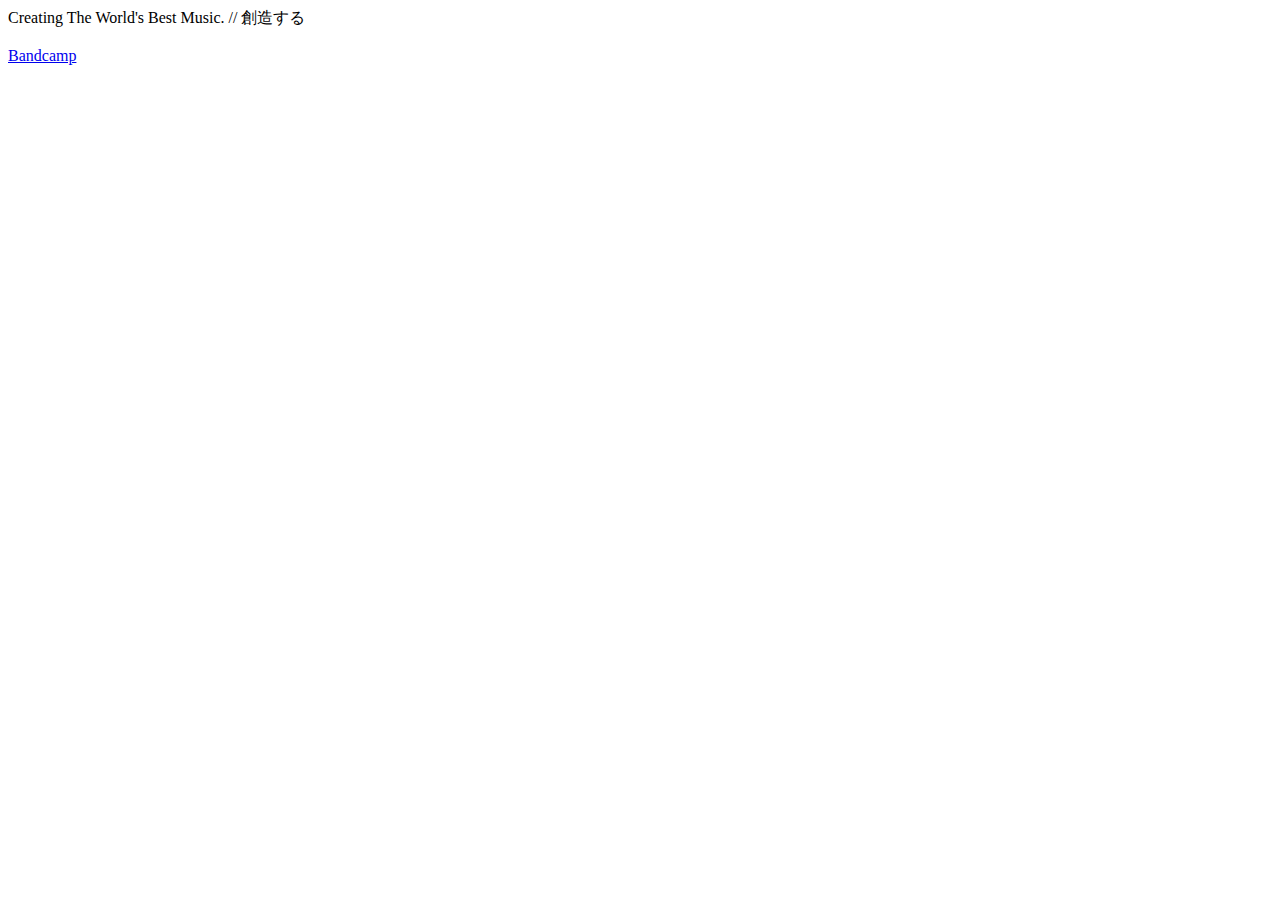
==== index.html @ a67e8596 "Initial commit" ====
<!DOCTYPE html>
<html>
<head>
    </style>
<title> FC</title>
  Creating The World's Best Music. // 創造する

<br> <br> <a href="https://flash-conduct.bandcamp.com/" target="_blank">Bandcamp</a> 

</body>
</html>
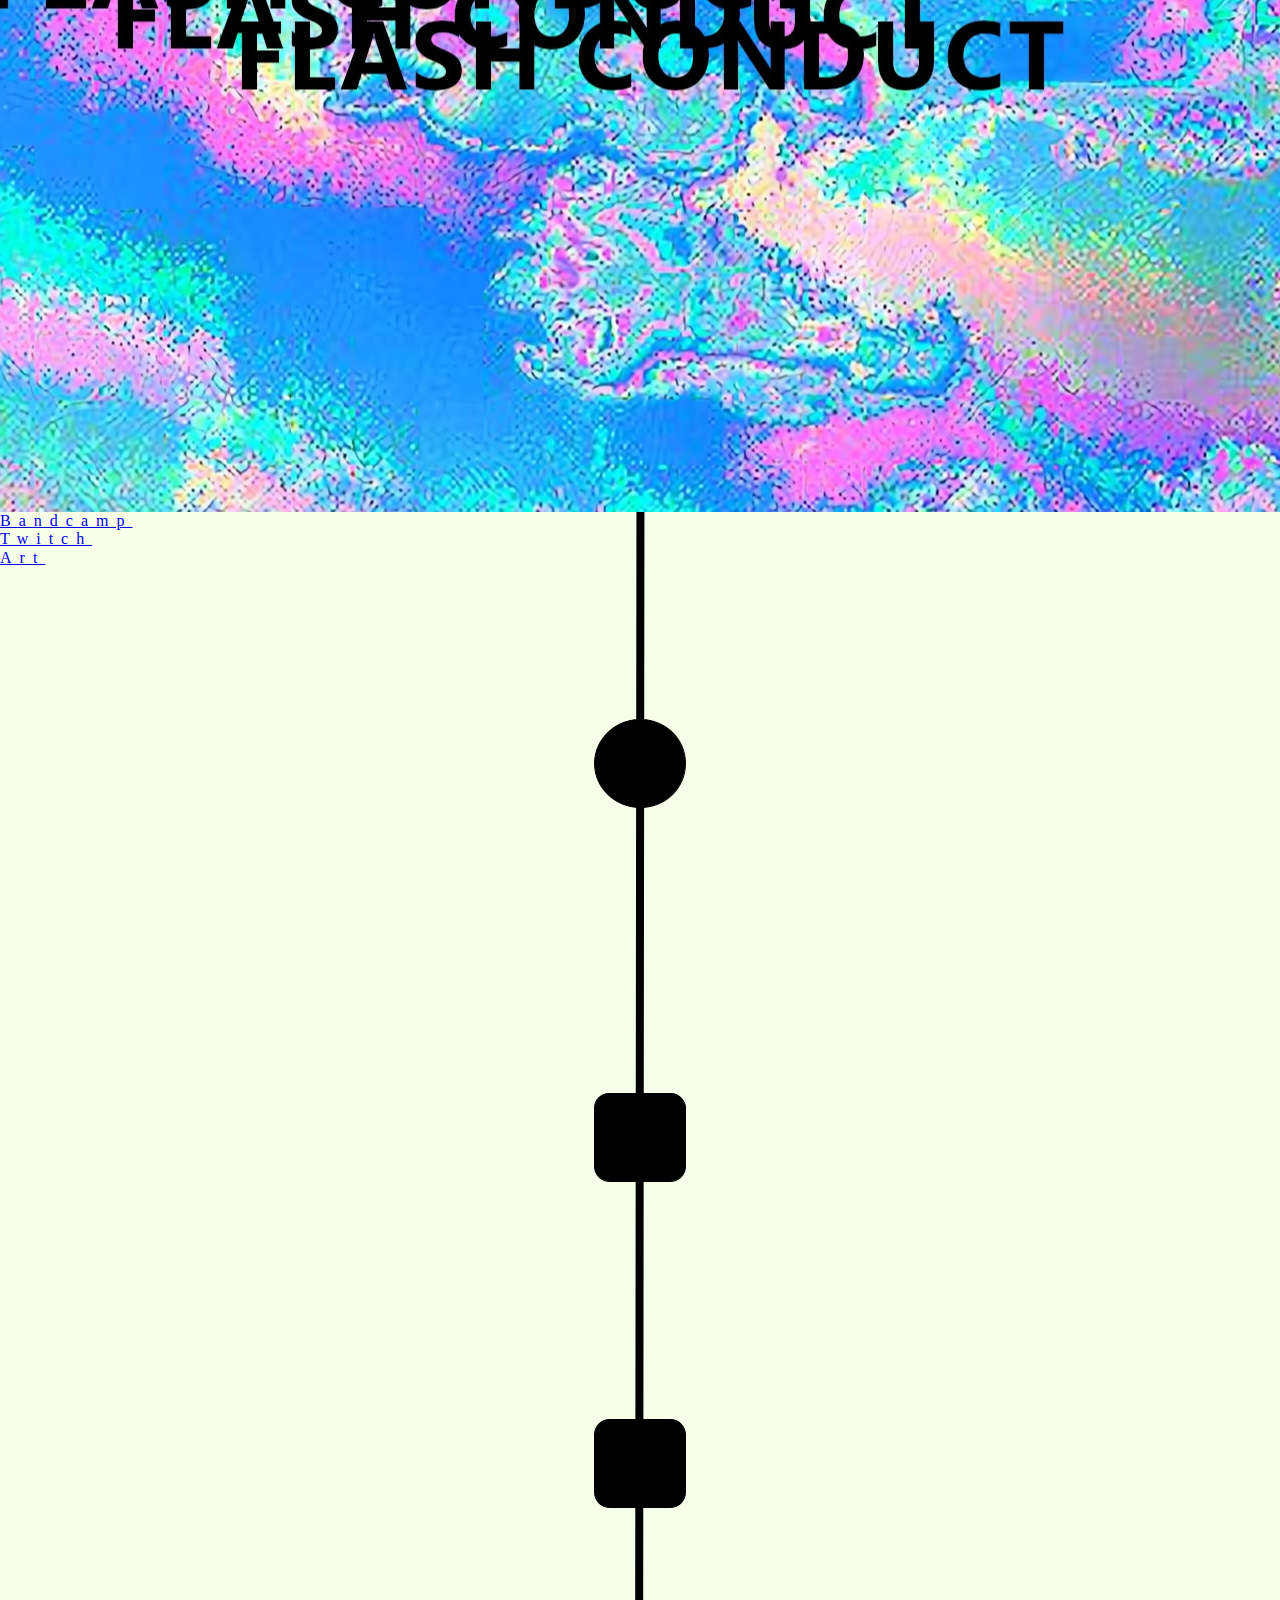
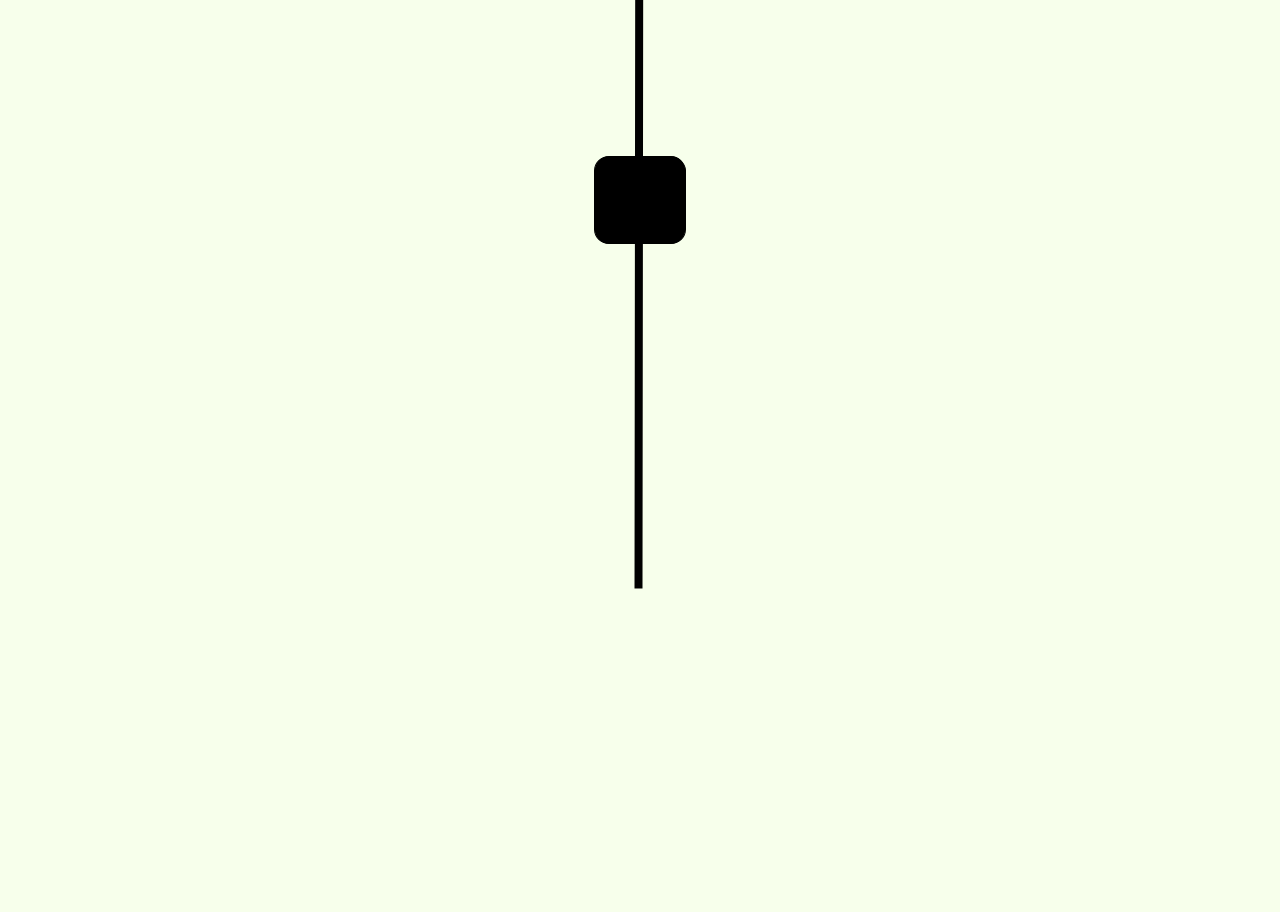
==== commit 94017bd7: "Basic layout done" ====
--- a/index.html
+++ b/index.html
@@ -1,11 +1,23 @@
-<!DOCTYPE html>
-<html>
-<head>
-    </style>
-<title> FC</title>
-  Creating The World's Best Music. // 創造する
-
-<br> <br> <a href="https://flash-conduct.bandcamp.com/" target="_blank">Bandcamp</a> 
-
-</body>
+<!DOCTYPE html>
+<html lang="en-US">
+    <head>
+        <title>FLASH CONDUCT</title>
+        <meta charset="UTF-8">
+        <meta name="keywords" content="band, music, Flash Conduct, FC, Xerbie, Xerbear">
+        <meta name="description" content="Website for the musician Flash Conduct.">
+        <meta name="author" content="Vixie">
+        <meta name="viewport" content="width=device-width, initial-scale=1.0">
+        <link rel="stylesheet" href="lib/normalize.css">
+        <link rel="stylesheet" href="lib/source-code-pro/source-code-pro.css">
+        <link rel="stylesheet" href="index.css"
+    </head>
+
+    <body>
+        <header></header>
+        <main>
+            <a href="https://flash-conduct.bandcamp.com/"><div class="button-right">Bandcamp</div></a>
+            <a href="https://www.twitch.tv/iamxerbear_"><div class="button-left">Twitch</div></a>
+            <a href="art.html"><div class="button-right">Art</div></a>
+        </main>
+    </body>
 </html>--- a/index.css
+++ b/index.css
@@ -0,0 +1,19 @@
+body {
+    color: black;
+    font-family: Source Code Pro;
+    letter-spacing: 8px;
+    display: block;
+    box-sizing: border-box;
+}
+header {
+    background-image: url('/assets/header.jpg');
+    padding: 20%;
+    background-repeat: no-repeat;
+    background-position: center;
+}
+main {
+    height: 2000px;
+    background-color: #F7FFEB;
+    background-image: url('/assets/main.png');
+    background-position: center;
+}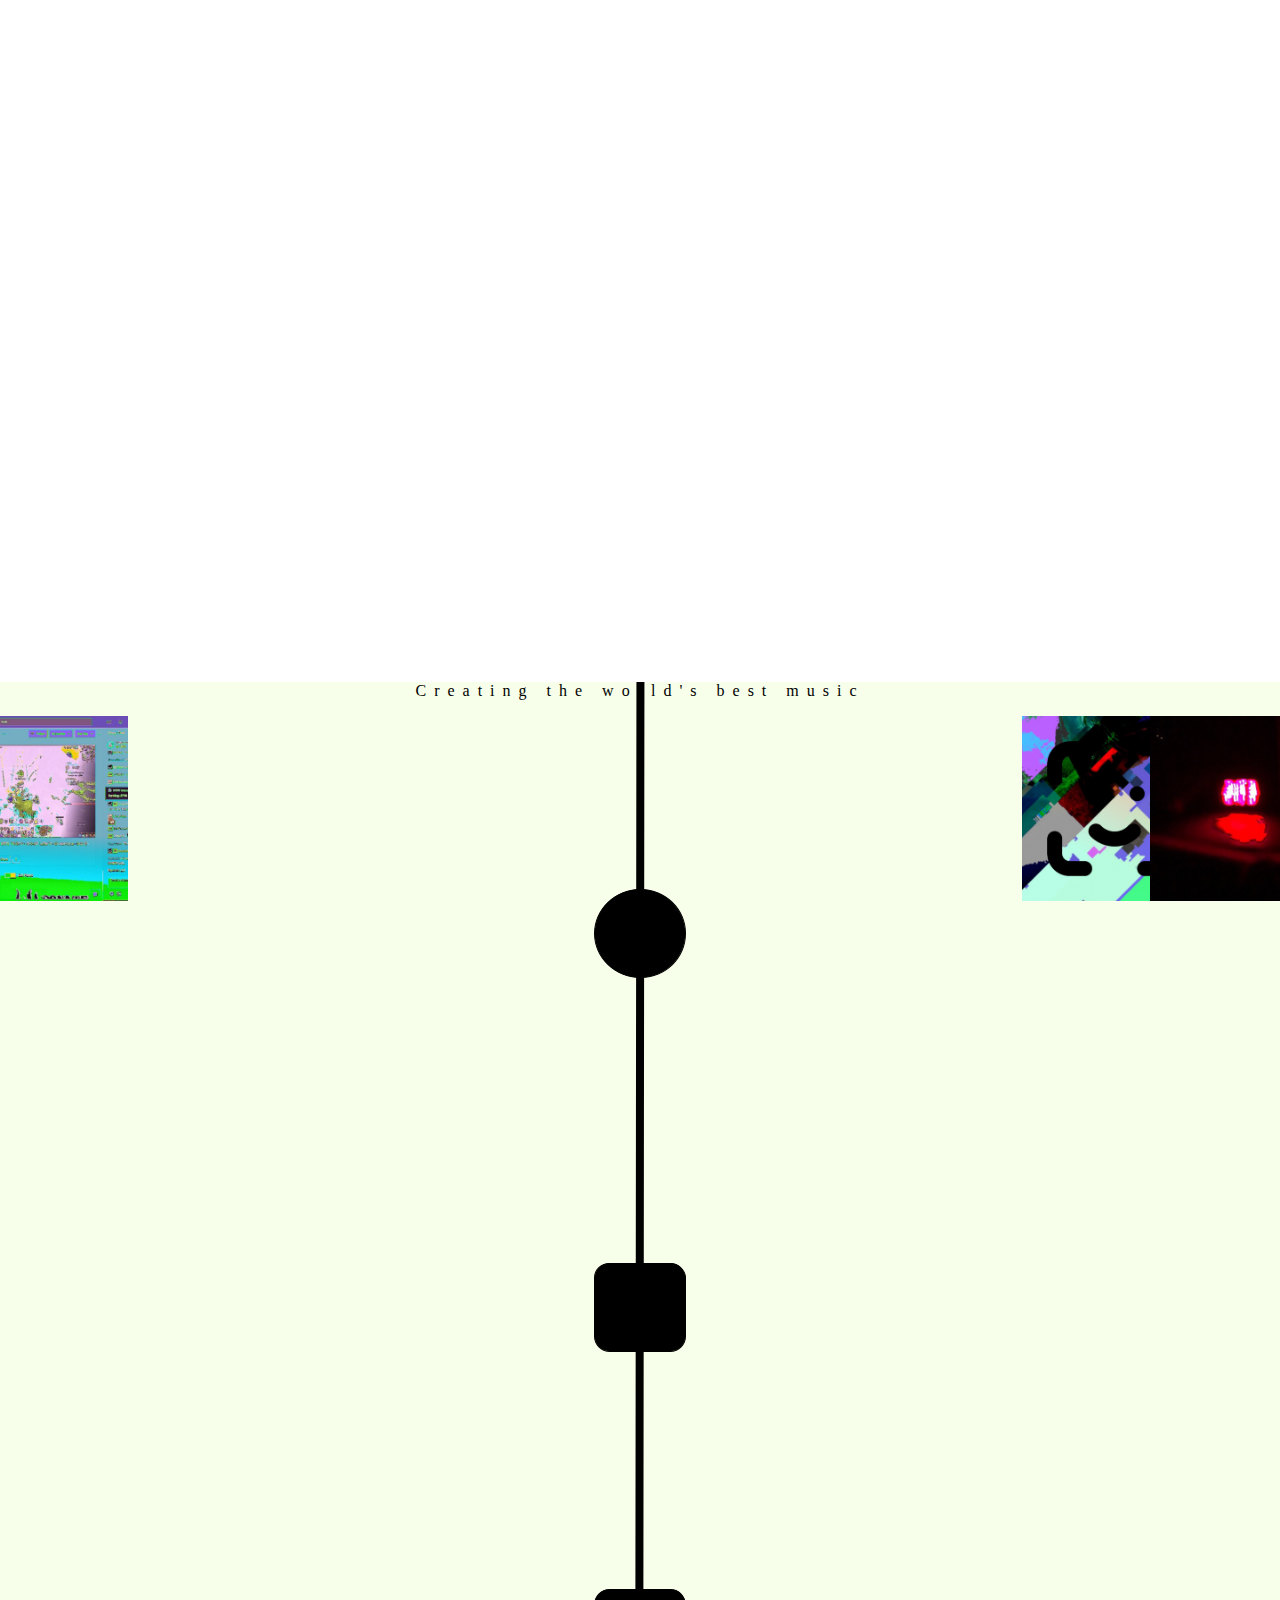
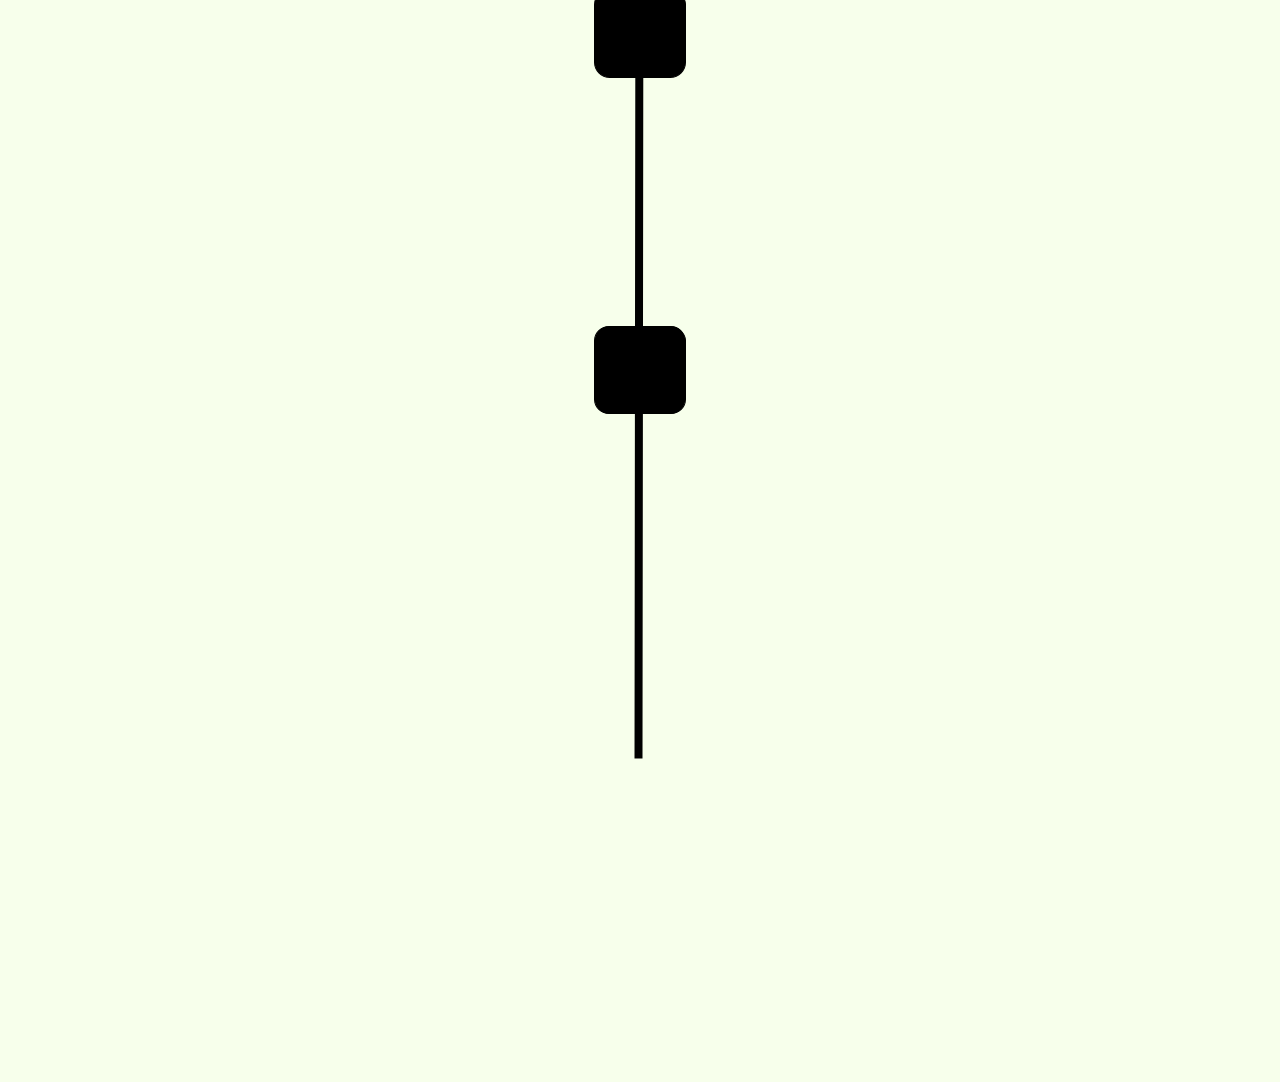
==== commit 3b0c4877: "Selling my soul to gab" ====
--- a/index.html
+++ b/index.html
@@ -15,9 +15,10 @@
     <body>
         <header></header>
         <main>
-            <a href="https://flash-conduct.bandcamp.com/"><div class="button-right">Bandcamp</div></a>
-            <a href="https://www.twitch.tv/iamxerbear_"><div class="button-left">Twitch</div></a>
-            <a href="art.html"><div class="button-right">Art</div></a>
+            <p id="moosic">Creating the world's best music</p>
+            <a href="https://flash-conduct.bandcamp.com/"><div id="button-bandcamp" class="button"><span>bandcamp</span></div></a>
+            <a href="https://www.twitch.tv/iamxerbear_"><div id="button-twitch" class="button"><span>Twitch</span></div></a>
+            <a href="art.html"><div id="button-art" class="button"><span>Art</span>></div></a>
         </main>
     </body>
 </html>--- a/index.css
+++ b/index.css
@@ -1,19 +1,64 @@
+/* Layout stuff */
 body {
     color: black;
     font-family: Source Code Pro;
     letter-spacing: 8px;
     display: block;
     box-sizing: border-box;
+    text-align: center;
 }
 header {
-    background-image: url('/assets/header.jpg');
-    padding: 20%;
+    background-image: url('/assets/header.png');
+    padding: 26%;
     background-repeat: no-repeat;
     background-position: center;
+    background-attachment: fixed;
 }
 main {
     height: 2000px;
     background-color: #F7FFEB;
     background-image: url('/assets/main.png');
     background-position: center;
+}
+/* Button stuff */
+.button {
+    margin: 0 auto;
+    background-size: cover;
+    background-color: black;
+    line-height: 1155%;
+    min-width: 10%;
+    transition: all 0.25s linear;
+    text-decoration: none;
+    color: transparent;
+    border-color: black;
+    position: relative;
+}
+span {
+    display: inline-block;
+    vertical-align: middle;
+    line-height: normal;
+}
+#button-bandcamp {
+    float: right;
+    background-image: url('/assets/bandcamp.png');
+}
+#button-twitch {
+    float: left;
+    background-image: url('/assets/twitch.png');
+}
+#button-art {
+    float: right;
+    background-image: url('/assets/art.png')
+}
+.button:hover {
+    color: rgb(255, 255, 255);
+}
+.button::before:hover {    
+    content: "";
+    position: absolute;
+    top: 0px;
+    right: 0px;
+    bottom: 0px;
+    left: 0px;
+    opacity: 0.75;
 }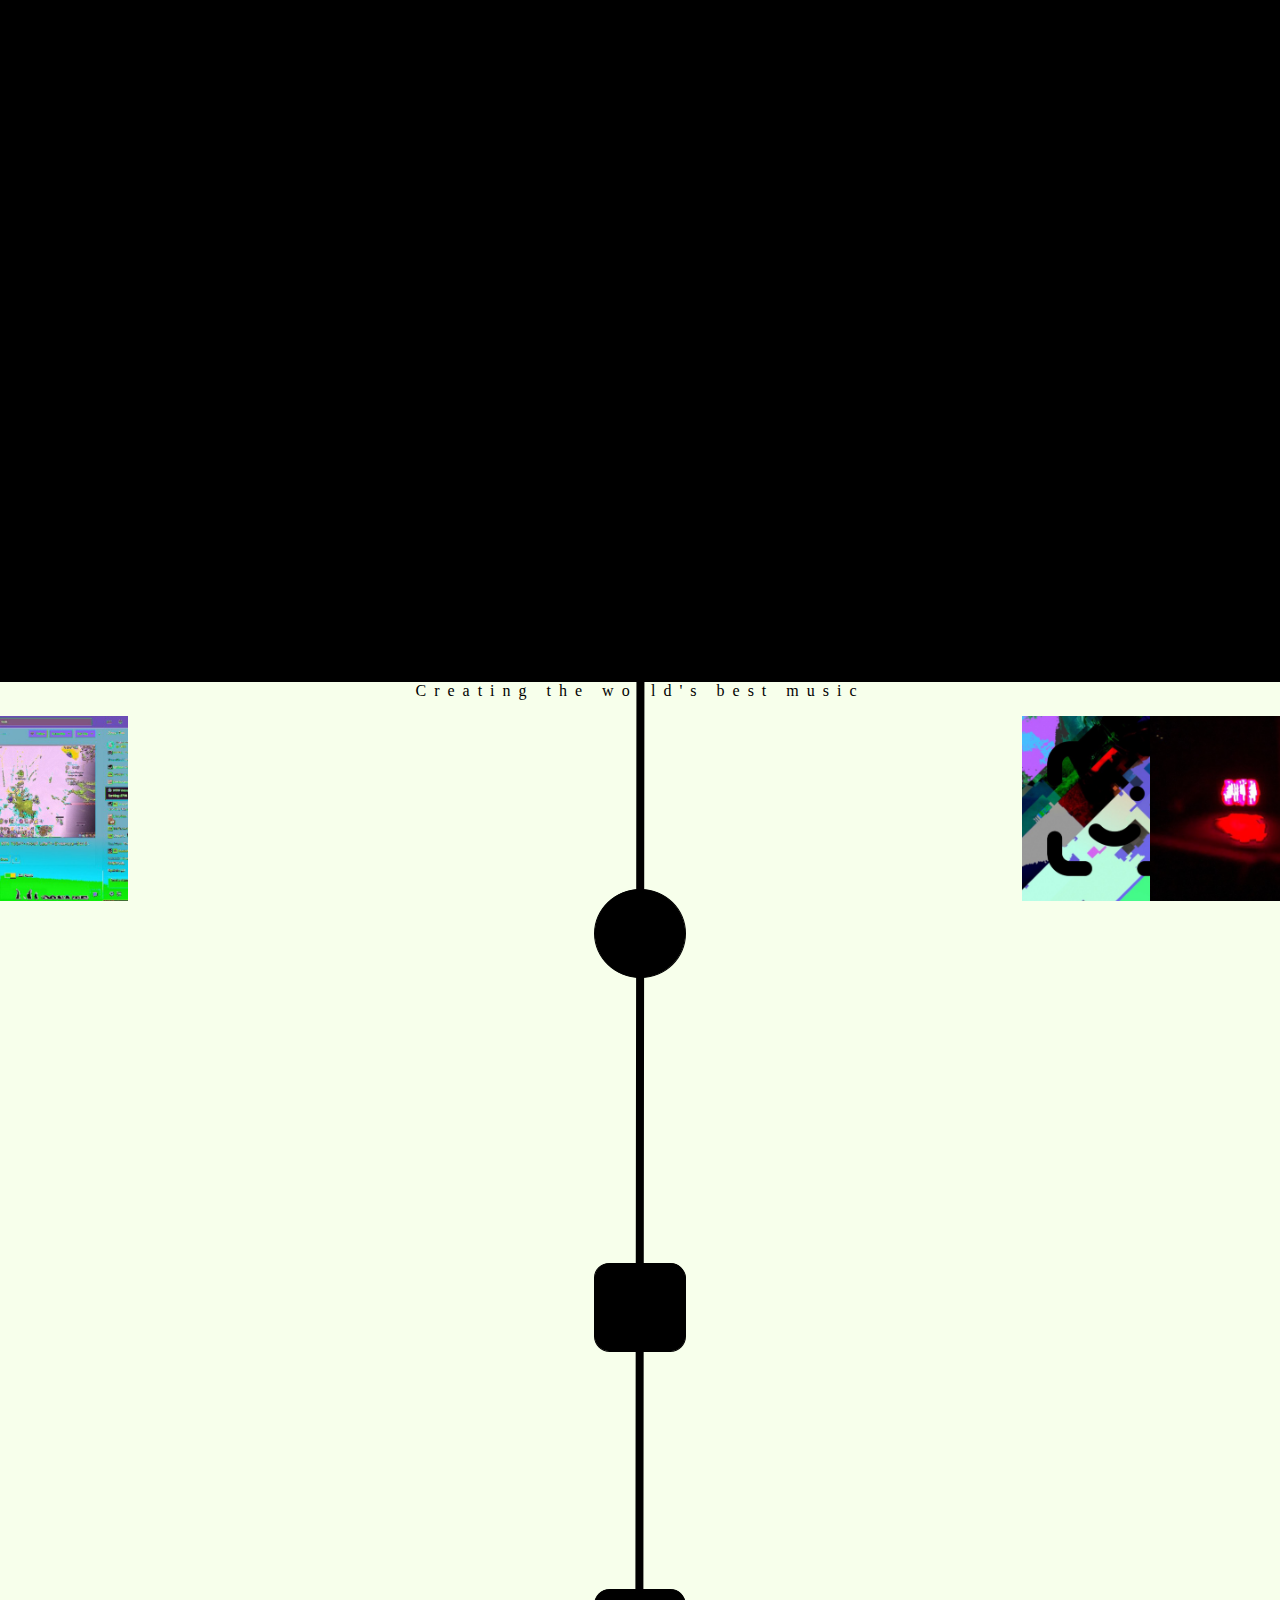
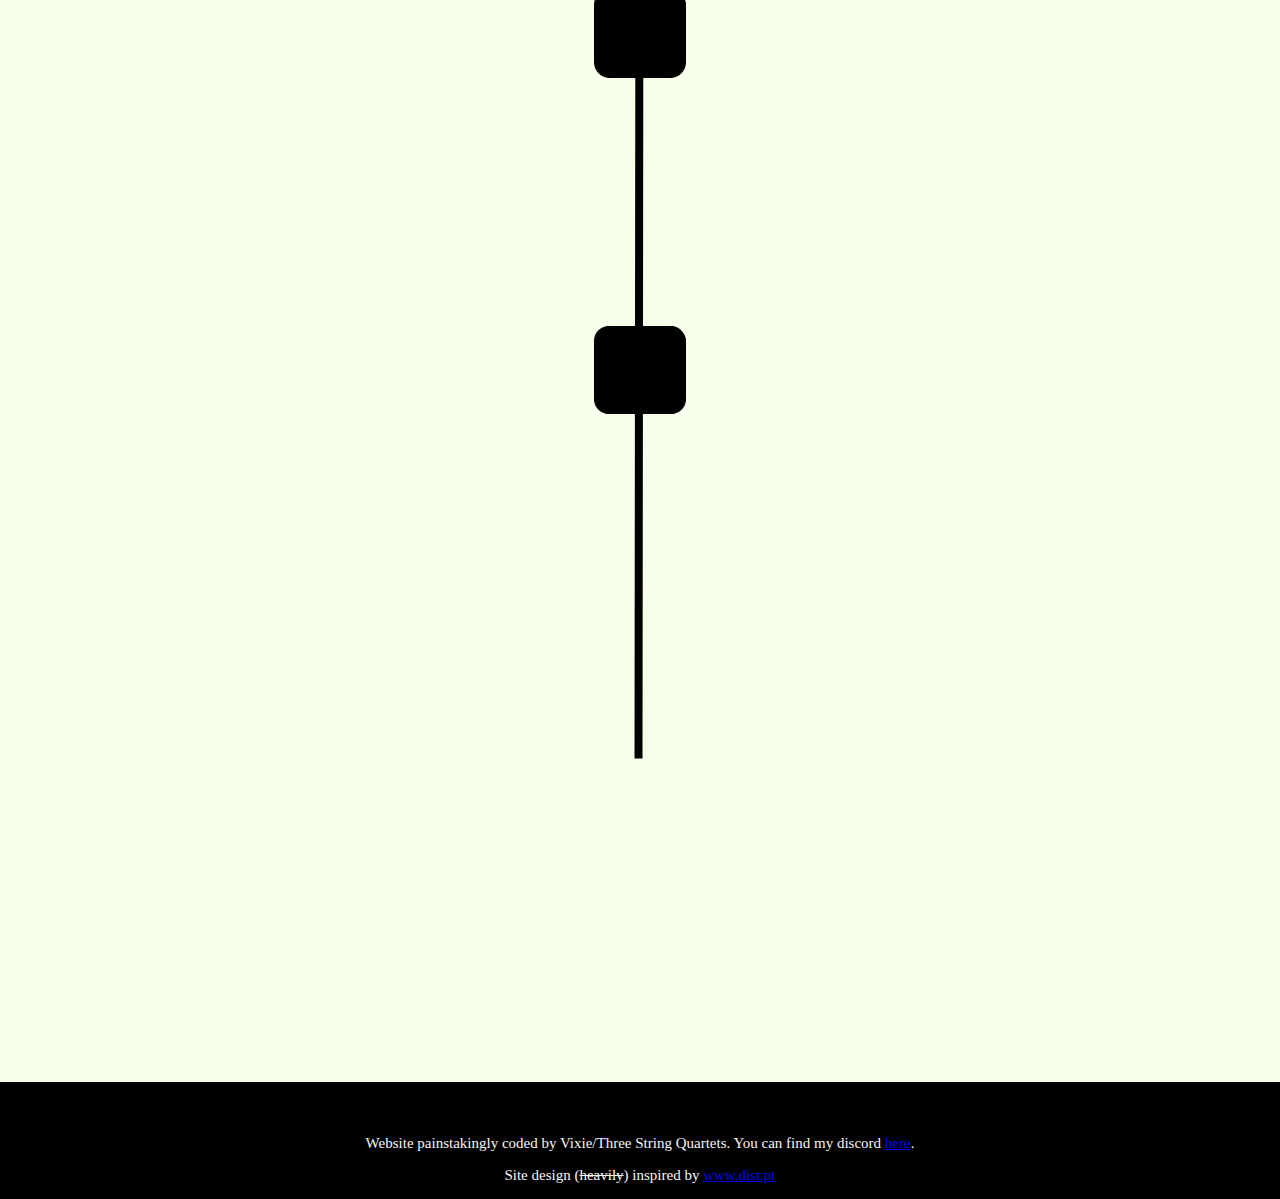
==== commit 4847c10d: "Fixed all dat shit. Pinnacle of commit messages" ====
--- a/index.html
+++ b/index.html
@@ -9,16 +9,20 @@
         <meta name="viewport" content="width=device-width, initial-scale=1.0">
         <link rel="stylesheet" href="lib/normalize.css">
         <link rel="stylesheet" href="lib/source-code-pro/source-code-pro.css">
-        <link rel="stylesheet" href="index.css"
+        <link rel="stylesheet" href="index.css">
     </head>
 
     <body>
         <header></header>
         <main>
             <p id="moosic">Creating the world's best music</p>
-            <a href="https://flash-conduct.bandcamp.com/"><div id="button-bandcamp" class="button"><span>bandcamp</span></div></a>
-            <a href="https://www.twitch.tv/iamxerbear_"><div id="button-twitch" class="button"><span>Twitch</span></div></a>
-            <a href="art.html"><div id="button-art" class="button"><span>Art</span>></div></a>
+            <a href="https://flash-conduct.bandcamp.com/"><div id="button-bandcamp" class="button"><div class="button-dim"><span>bandcamp</span></div></div></a>
+            <a href="https://www.twitch.tv/iamxerbear_"><div id="button-twitch" class="button"><div class="button-dim"><span>Twitch</span></div></div></a>
+            <a href="art.html"><div id="button-art" class="button"><div class="button-dim"><span>Art</span></div></div></a>
         </main>
+        <footer>
+            <p>Website painstakingly coded by Vixie/Three String Quartets. You can find my discord <a href="https://t.co/CVAYWTS5OM?amp=1">here</a>.</p>
+            <p>Site design (<del>heavily</del>) inspired by <a href="https://www.disr.pt/">www.disr.pt</a></p>
+        </footer>
     </body>
 </html>--- a/index.css
+++ b/index.css
@@ -1,6 +1,7 @@
 /* Layout stuff */
 body {
     color: black;
+    background-color: black;
     font-family: Source Code Pro;
     letter-spacing: 8px;
     display: block;
@@ -11,7 +12,7 @@
     background-image: url('/assets/header.png');
     padding: 26%;
     background-repeat: no-repeat;
-    background-position: center;
+    background-position: top;
     background-attachment: fixed;
 }
 main {
@@ -20,14 +21,20 @@
     background-image: url('/assets/main.png');
     background-position: center;
 }
+footer {
+    background-color: black;
+    color: whitesmoke;
+    letter-spacing: 0px;
+    font-size: 15px;
+    padding-top: 3%;
+}
 /* Button stuff */
 .button {
-    margin: 0 auto;
+    margin: auto;
     background-size: cover;
     background-color: black;
     line-height: 1155%;
     min-width: 10%;
-    transition: all 0.25s linear;
     text-decoration: none;
     color: transparent;
     border-color: black;
@@ -51,14 +58,8 @@
     background-image: url('/assets/art.png')
 }
 .button:hover {
-    color: rgb(255, 255, 255);
+    color: whitesmoke;
 }
-.button::before:hover {    
-    content: "";
-    position: absolute;
-    top: 0px;
-    right: 0px;
-    bottom: 0px;
-    left: 0px;
-    opacity: 0.75;
+.button-dim:hover {
+    background-color: rgba(0, 0, 0, 0.5);
 }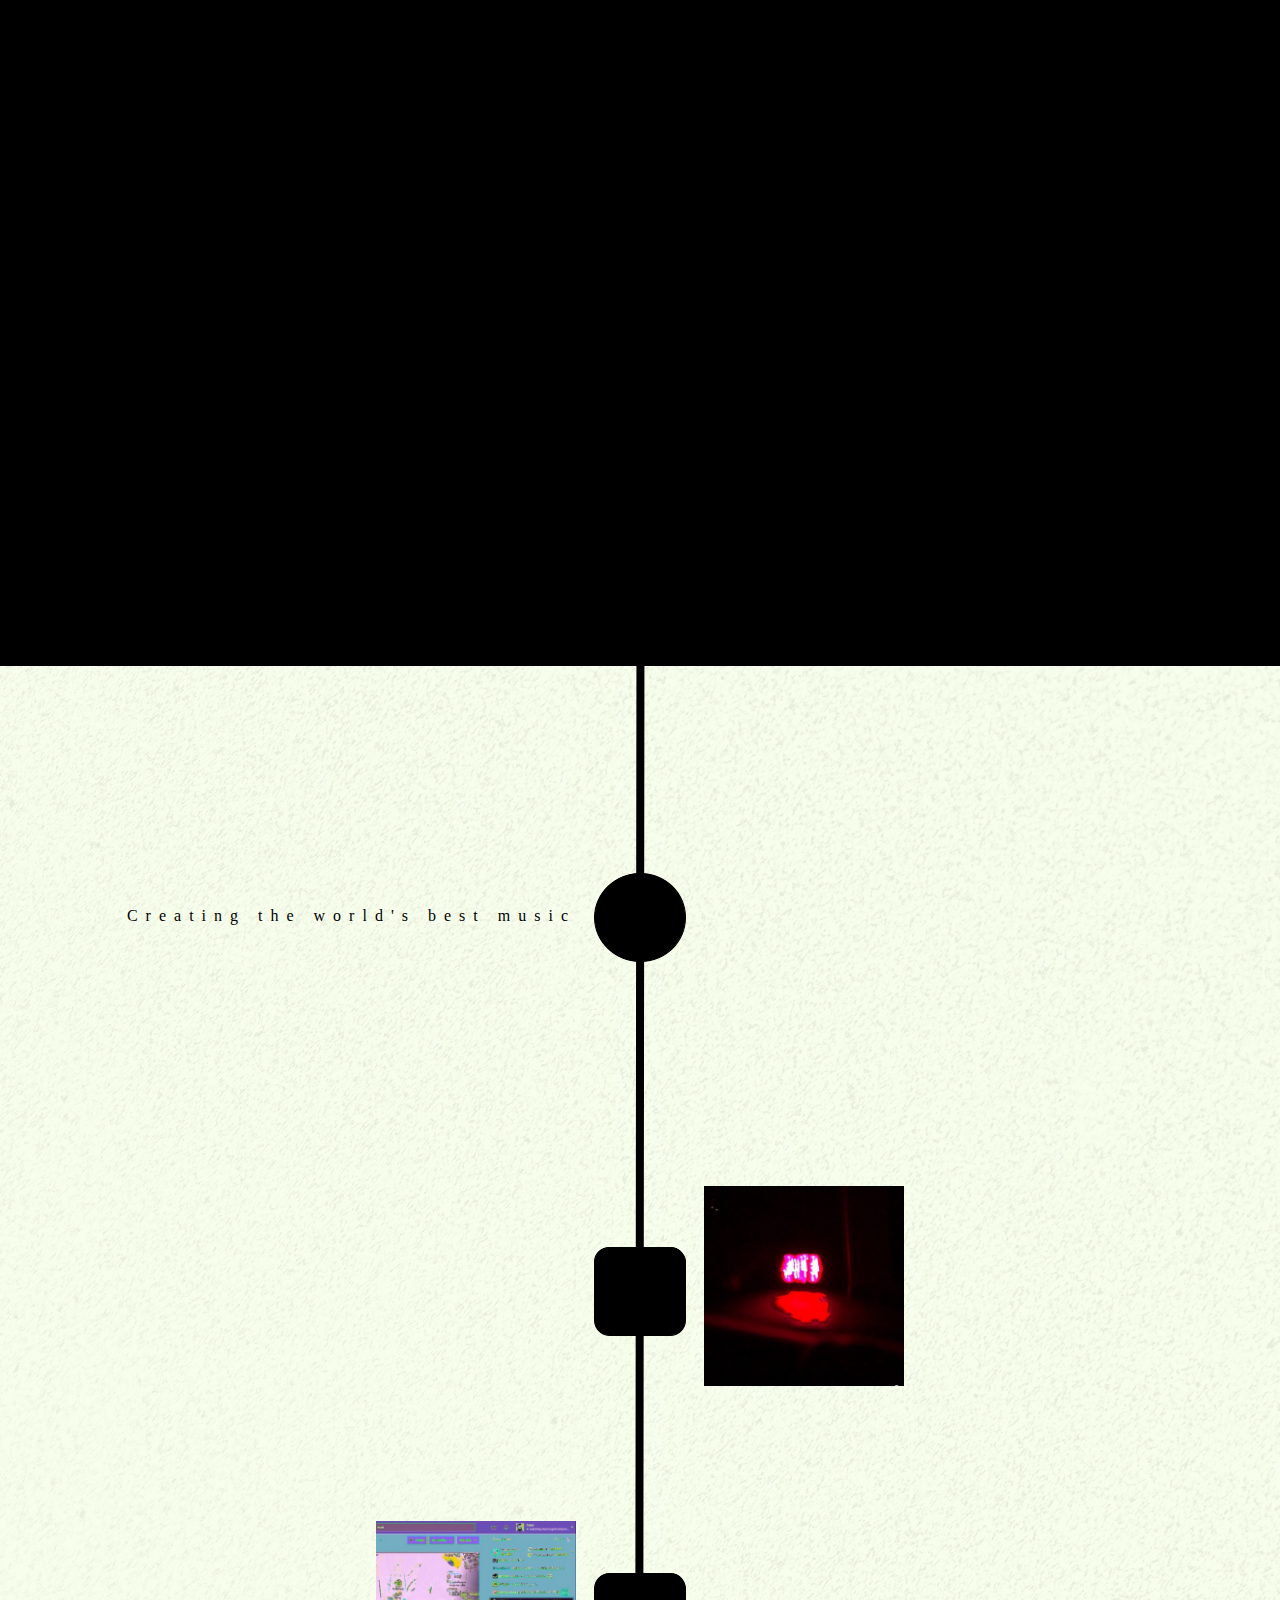
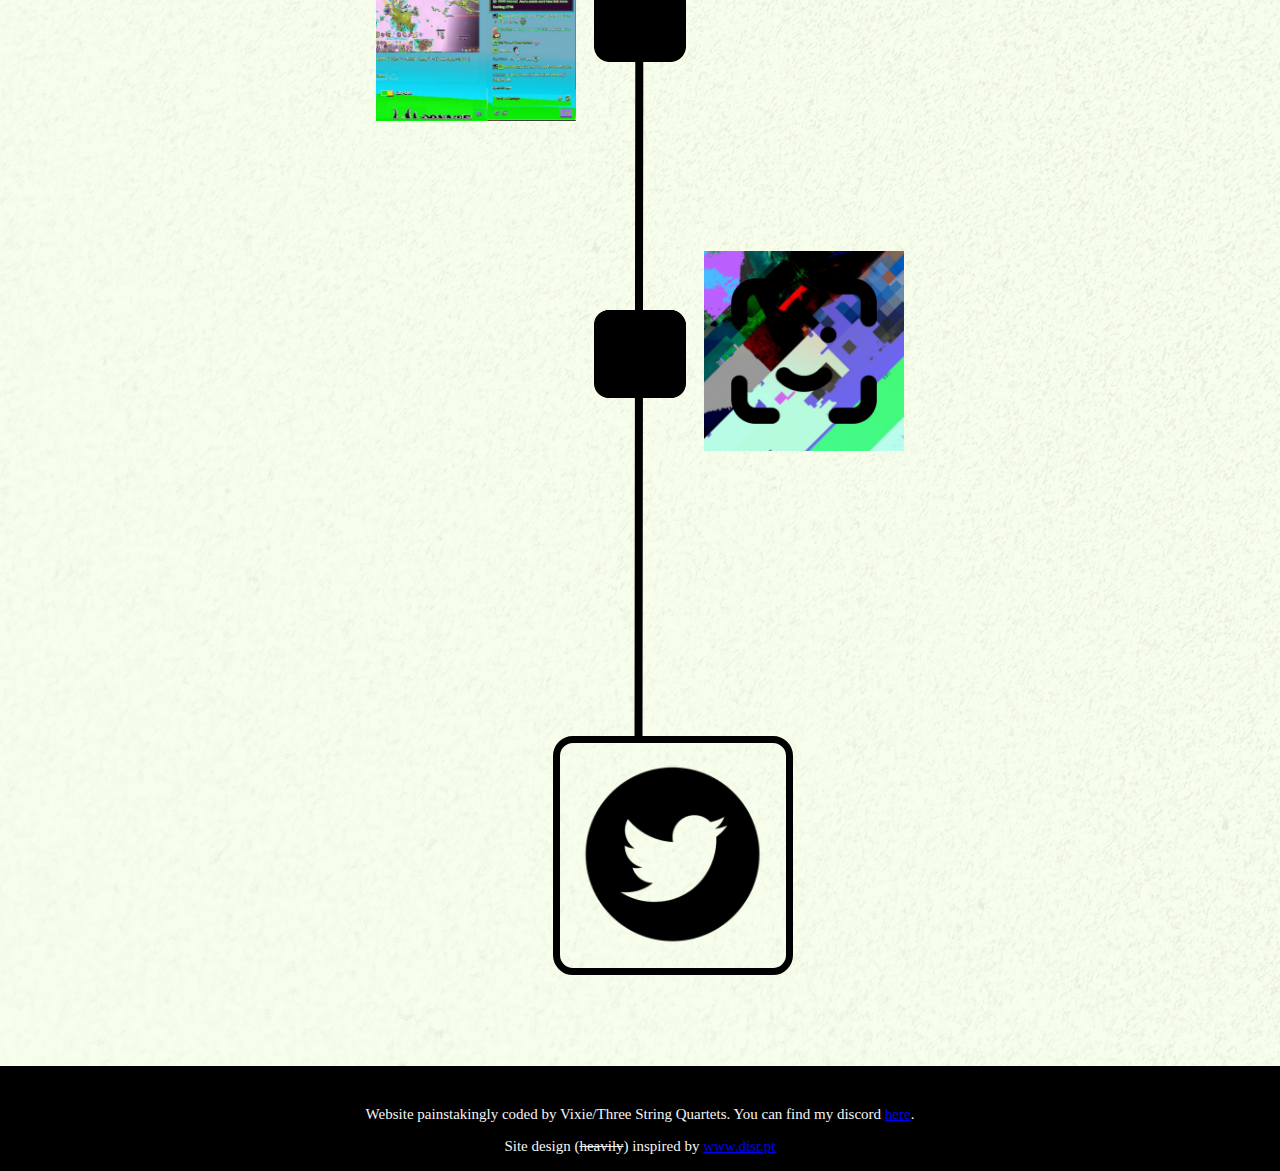
==== commit a0b244e2: "ALL OF THE SHIT. Positioned buttons, made social box thingy, fixed shit... all of the thingys" ====
--- a/index.html
+++ b/index.html
@@ -19,6 +19,9 @@
             <a href="https://flash-conduct.bandcamp.com/"><div id="button-bandcamp" class="button"><div class="button-dim"><span>bandcamp</span></div></div></a>
             <a href="https://www.twitch.tv/iamxerbear_"><div id="button-twitch" class="button"><div class="button-dim"><span>Twitch</span></div></div></a>
             <a href="art.html"><div id="button-art" class="button"><div class="button-dim"><span>Art</span></div></div></a>
+            <div id="socials">
+                <a href="art.html"><div id="button-twitter" class="button"><div class="button-dim"><span>Twitter</span></div></div></a>
+            </div>
         </main>
         <footer>
             <p>Website painstakingly coded by Vixie/Three String Quartets. You can find my discord <a href="https://t.co/CVAYWTS5OM?amp=1">here</a>.</p>
--- a/index.css
+++ b/index.css
@@ -7,6 +7,7 @@
     display: block;
     box-sizing: border-box;
     text-align: center;
+    margin: 0;
 }
 header {
     background-image: url('/assets/header.png');
@@ -17,28 +18,39 @@
 }
 main {
     height: 2000px;
-    background-color: #F7FFEB;
     background-image: url('/assets/main.png');
     background-position: center;
+    position: relative;
+}
+#socials {
+    background-color: transparent;
+    position: absolute;
+    left: 43.21%;
+    top: 1670px;
+    margin: 0 auto;
+    padding: 1%;
+    border: 7px solid;
+    border-color: black;
+    border-radius: 20px;
 }
 footer {
     background-color: black;
     color: whitesmoke;
     letter-spacing: 0px;
     font-size: 15px;
-    padding-top: 3%;
+    padding-top: 2%;
+    overflow: hidden;
 }
 /* Button stuff */
 .button {
     margin: auto;
     background-size: cover;
-    background-color: black;
-    line-height: 1155%;
-    min-width: 10%;
+    line-height: 200px;
+    width: 200px;
     text-decoration: none;
     color: transparent;
     border-color: black;
-    position: relative;
+    position: absolute;
 }
 span {
     display: inline-block;
@@ -48,18 +60,54 @@
 #button-bandcamp {
     float: right;
     background-image: url('/assets/bandcamp.png');
+    left: 55%;
+    top: 520px;
 }
 #button-twitch {
     float: left;
     background-image: url('/assets/twitch.png');
+    right: 55%;
+    top: 855px;
 }
 #button-art {
     float: right;
-    background-image: url('/assets/art.png')
+    background-image: url('/assets/art.png');
+    left: 55%;
+    top: 1185px;
+}
+#button-twitter {
+    float: center;
+    position: relative;
+    background-image: url('/assets/twitter.png');
+    background-color: transparent;
 }
 .button:hover {
     color: whitesmoke;
 }
 .button-dim:hover {
     background-color: rgba(0, 0, 0, 0.5);
+}
+@media screen and (max-width: 780px) {
+    .button {
+        line-height: 130px;
+        width: 130px;
+    }
+    #button-bandcamp {
+        left: 64%;
+        top: 560px;
+    }
+    #button-twitch {
+        right: 64%;
+        top: 885px;
+    }
+    #button-art {
+        left: 64%;
+        top: 1220px;
+    }
+}
+/* Style text */
+#moosic {
+    position: absolute;
+    top: 225px;
+    right: 55%;
 }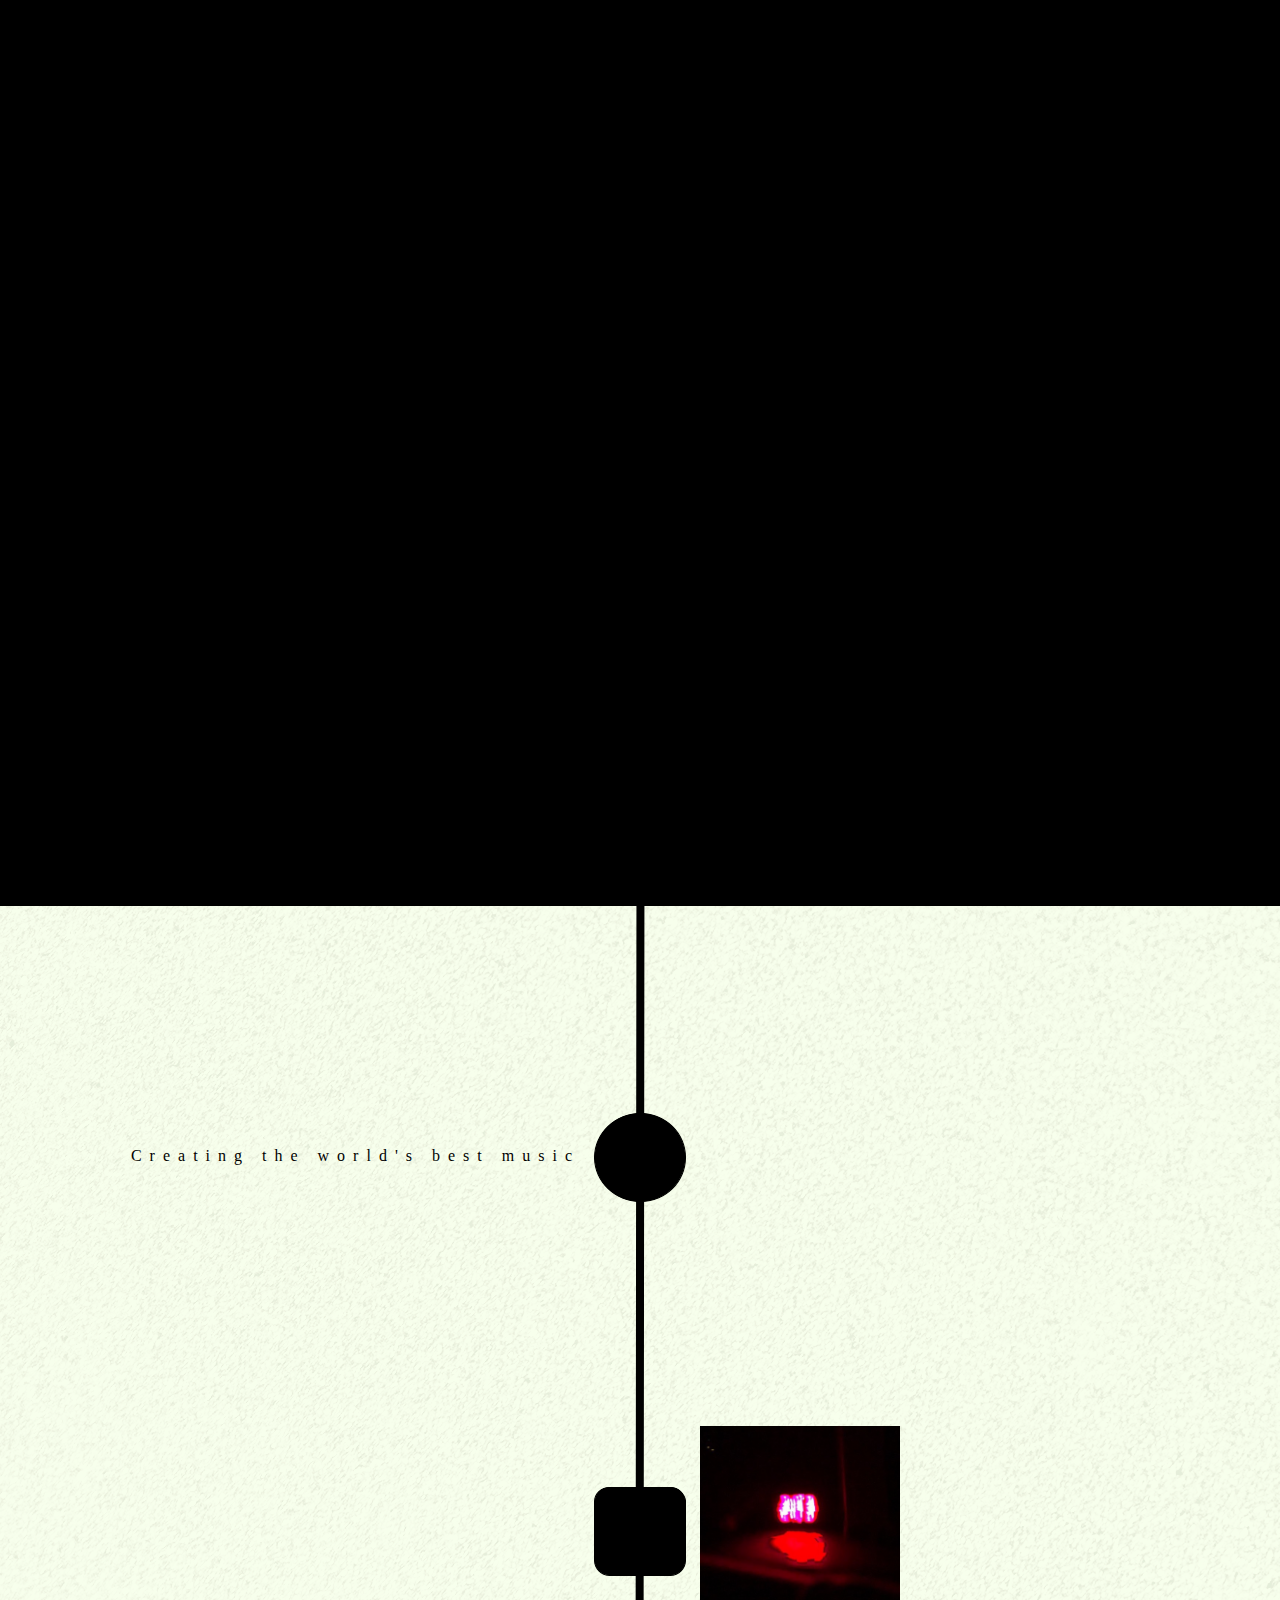
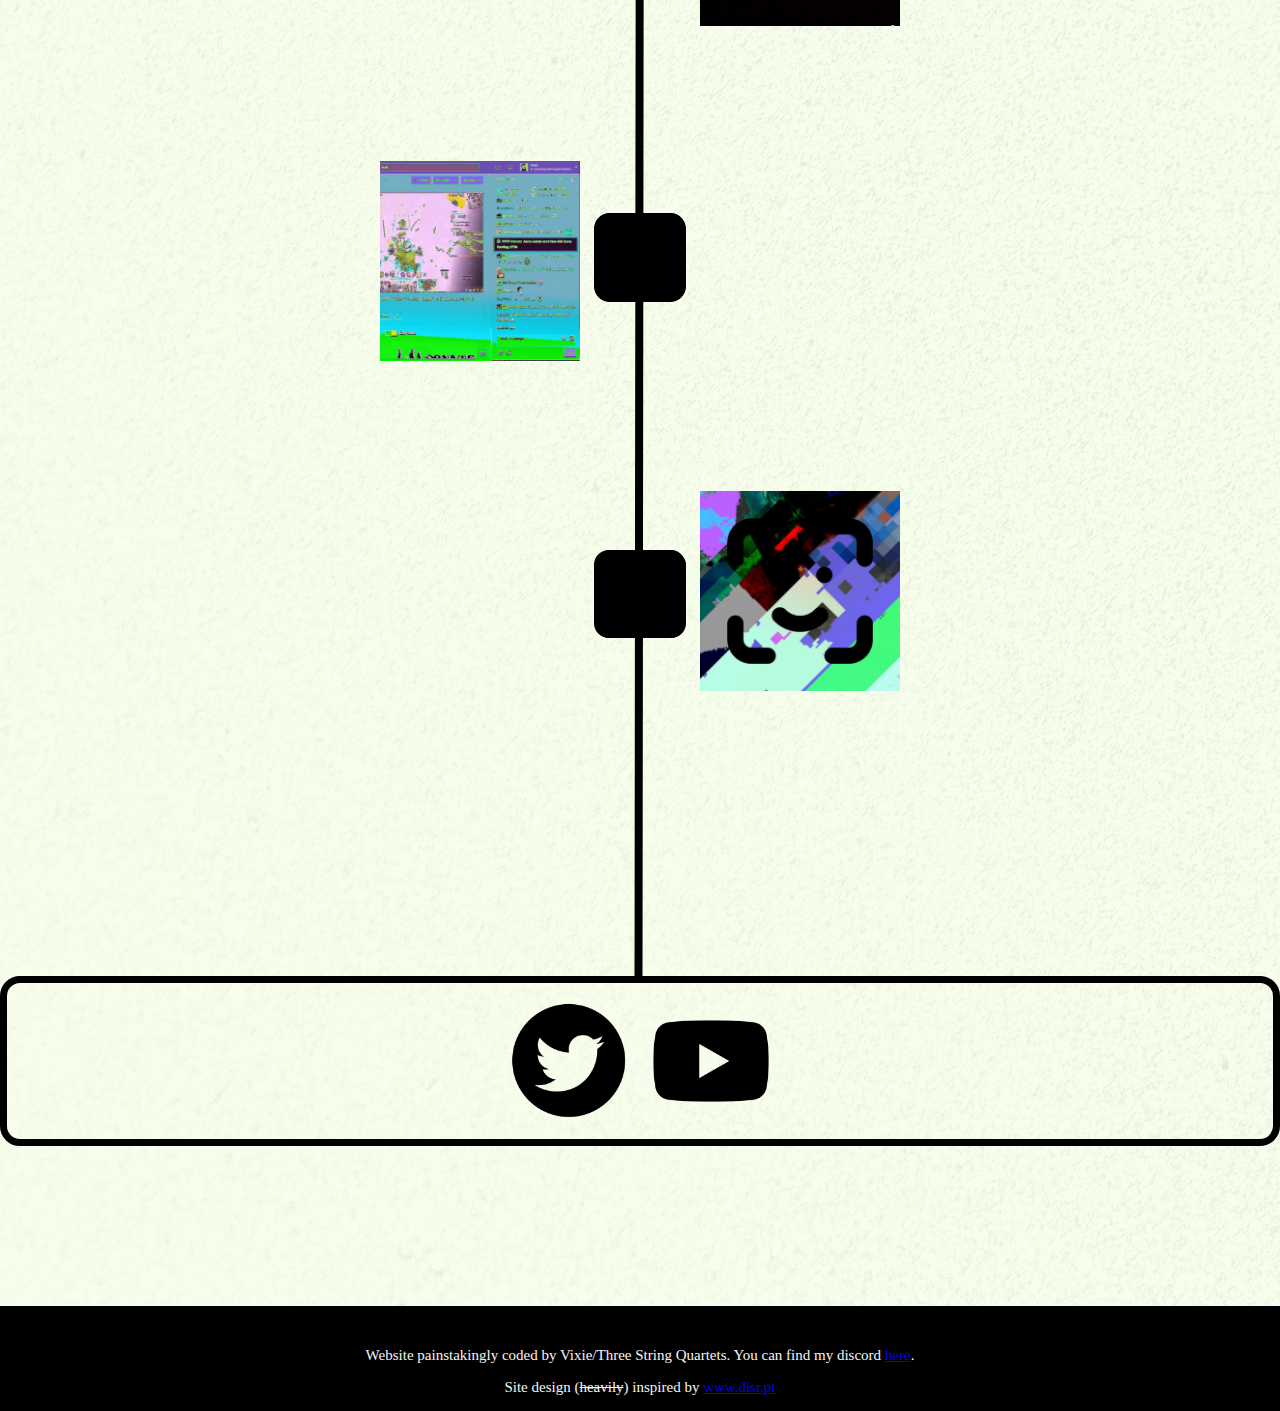
==== commit 9185ebfe: "Refactor button positioning and... try to get #socials centered" ====
--- a/index.html
+++ b/index.html
@@ -10,6 +10,29 @@
         <link rel="stylesheet" href="lib/normalize.css">
         <link rel="stylesheet" href="lib/source-code-pro/source-code-pro.css">
         <link rel="stylesheet" href="index.css">
+        <script 
+			src="https://code.jquery.com/jquery-1.12.4.js"
+			integrity="sha256-Qw82+bXyGq6MydymqBxNPYTaUXXq7c8v3CwiYwLLNXU="
+            crossorigin="anonymous"></script>
+        <script type="text/javascript">
+            var window_height = 0;
+            function header_resize(height) {
+                $('header').css({height: height + 'px'});
+            }
+              //execute when the page's code has loaded into the browser
+            $(document).ready(function(){
+                //fetch the height of window as a number
+                window_height = $(window).height();
+                //call your function with a value
+                header_resize(window_height);
+            });
+              //execute whenever the browser window gets resized
+            $(window).resize(function(){
+                window_height = $(window).height();
+                header_resize(height);
+            });
+            /*]]>*/
+        </script>
     </head>
 
     <body>
@@ -19,13 +42,16 @@
             <a href="https://flash-conduct.bandcamp.com/"><div id="button-bandcamp" class="button"><div class="button-dim"><span>bandcamp</span></div></div></a>
             <a href="https://www.twitch.tv/iamxerbear_"><div id="button-twitch" class="button"><div class="button-dim"><span>Twitch</span></div></div></a>
             <a href="art.html"><div id="button-art" class="button"><div class="button-dim"><span>Art</span></div></div></a>
-            <div id="socials">
-                <a href="art.html"><div id="button-twitter" class="button"><div class="button-dim"><span>Twitter</span></div></div></a>
+            <div id="socials-wrapper">
+                <div id="socials">
+                    <a href="https://twitter.com/iamxerbear"><div id="button-twitter" class="button-socials"><div class="button-dim"><span>Twitter</span></div></div></a>
+                    <a href="https://www.youtube.com/channel/UCESPDkL0wDOG5xTPhAId5wA"><div id="button-youtube" class="button-socials"><div class="button-dim"><span>Twitter</span></div></div></a>
+                </div>
             </div>
         </main>
         <footer>
-            <p>Website painstakingly coded by Vixie/Three String Quartets. You can find my discord <a href="https://t.co/CVAYWTS5OM?amp=1">here</a>.</p>
-            <p>Site design (<del>heavily</del>) inspired by <a href="https://www.disr.pt/">www.disr.pt</a></p>
+            <p>Website painstakingly coded by Vixie/Three String Quartets. You can find my discord <a class="footer-link" href="https://t.co/CVAYWTS5OM?amp=1">here</a>.</p>
+            <p>Site design (<del>heavily</del>) inspired by <a class="footer-link" href="https://www.disr.pt/">www.disr.pt</a></p>
         </footer>
     </body>
 </html>--- a/index.css
+++ b/index.css
@@ -7,11 +7,9 @@
     display: block;
     box-sizing: border-box;
     text-align: center;
-    margin: 0;
 }
 header {
     background-image: url('/assets/header.png');
-    padding: 26%;
     background-repeat: no-repeat;
     background-position: top;
     background-attachment: fixed;
@@ -21,17 +19,22 @@
     background-image: url('/assets/main.png');
     background-position: center;
     position: relative;
+    margin-top: 0.5%;
 }
-#socials {
+#socials  {
     background-color: transparent;
-    position: absolute;
-    left: 43.21%;
+    position: relative;
     top: 1670px;
-    margin: 0 auto;
     padding: 1%;
     border: 7px solid;
     border-color: black;
     border-radius: 20px;
+    left: 50%;
+}
+#socials-wrapper {
+    position: relative;
+    left: -50%;
+    margin: 0 auto
 }
 footer {
     background-color: black;
@@ -43,10 +46,20 @@
 }
 /* Button stuff */
 .button {
-    margin: auto;
     background-size: cover;
     line-height: 200px;
     width: 200px;
+    text-decoration: none;
+    color: transparent;
+    border-color: black;
+    position: absolute;
+    text-align: center;
+}
+.button-socials {
+    margin: auto;
+    background-size: cover;
+    line-height: 130px;
+    width: 130px;
     text-decoration: none;
     color: transparent;
     border-color: black;
@@ -60,26 +73,35 @@
 #button-bandcamp {
     float: right;
     background-image: url('/assets/bandcamp.png');
-    left: 55%;
     top: 520px;
+    left: 50%;
+    margin-left: 60px;
 }
 #button-twitch {
     float: left;
     background-image: url('/assets/twitch.png');
-    right: 55%;
     top: 855px;
+    right: 50%;
+    margin-right: 60px;
 }
 #button-art {
     float: right;
     background-image: url('/assets/art.png');
-    left: 55%;
     top: 1185px;
+    left: 50%;
+    margin-left: 60px;
 }
 #button-twitter {
-    float: center;
     position: relative;
     background-image: url('/assets/twitter.png');
     background-color: transparent;
+    display: inline-block;
+}
+#button-youtube {
+    position: relative;
+    background-image: url('/assets/youtube.png');
+    background-color: transparent;
+    display: inline-block;
 }
 .button:hover {
     color: whitesmoke;
@@ -93,21 +115,53 @@
         width: 130px;
     }
     #button-bandcamp {
-        left: 64%;
+        top: 560px;
+        margin-left: 50px;
+    }
+    #button-twitch {
+        top: 885px;
+        margin-right: 50px;
+    }
+    #button-art {
+        top: 1220px;
+        margin-left: 50px;
+    }
+    .button-socials {
+        line-height: 100px;
+        width: 100px;
+    }
+}
+@media screen and (max-width: 400px) {
+    #moosic {
+        margin-right: 50px;
+    }
+}
+@media screen and (max-width: 380px) {
+    #button-bandcamp {
         top: 560px;
     }
     #button-twitch {
-        right: 64%;
         top: 885px;
     }
     #button-art {
-        left: 64%;
         top: 1220px;
+    }
+    .button-socials {
+        line-height: 100px;
+        width: 100px;
+    }
+    #moosic {
+        margin-right: 50px;
     }
 }
 /* Style text */
 #moosic {
     position: absolute;
     top: 225px;
-    right: 55%;
+    right: 50%;
+    margin-right: 60px;
+}
+.footer-link:visited .footer-link:active .footer-link:active .footer-link:link .footer-link {
+    color: rgb(27, 106, 203);
+    text-decoration: none;
 }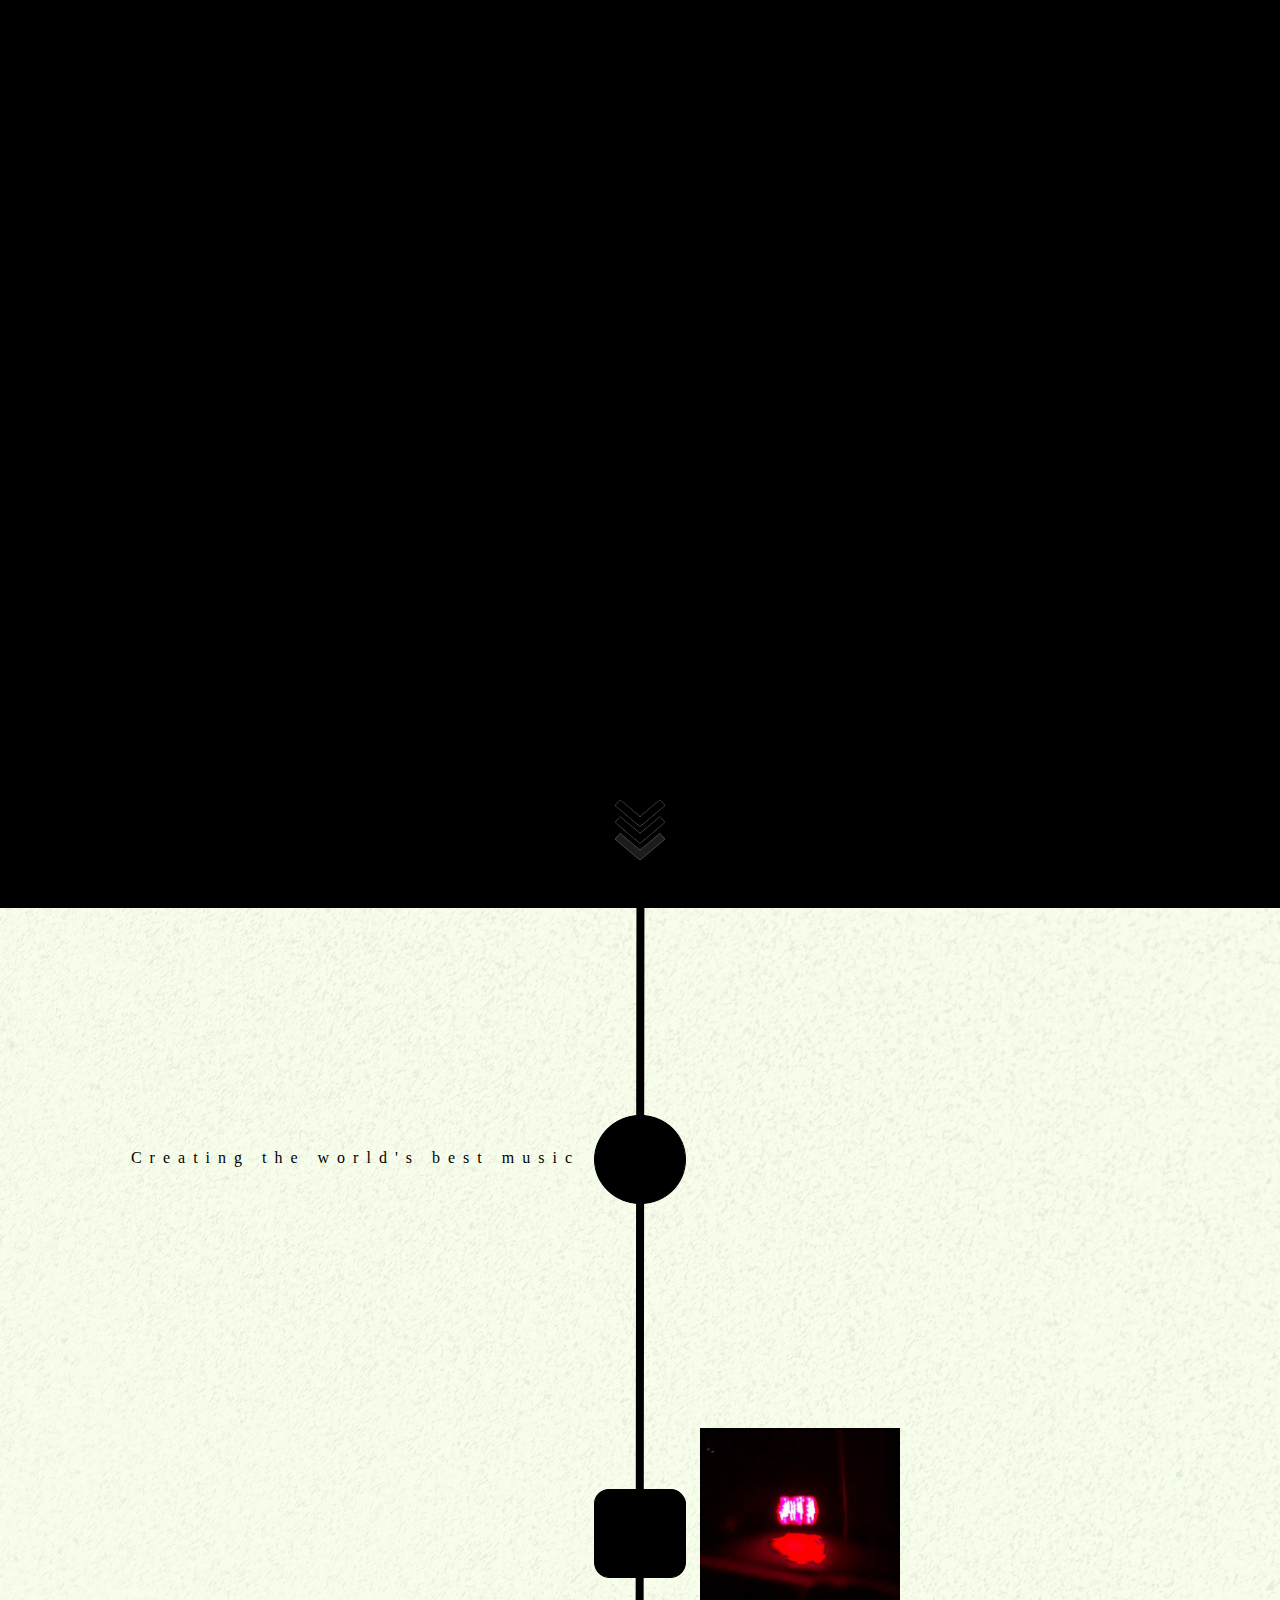
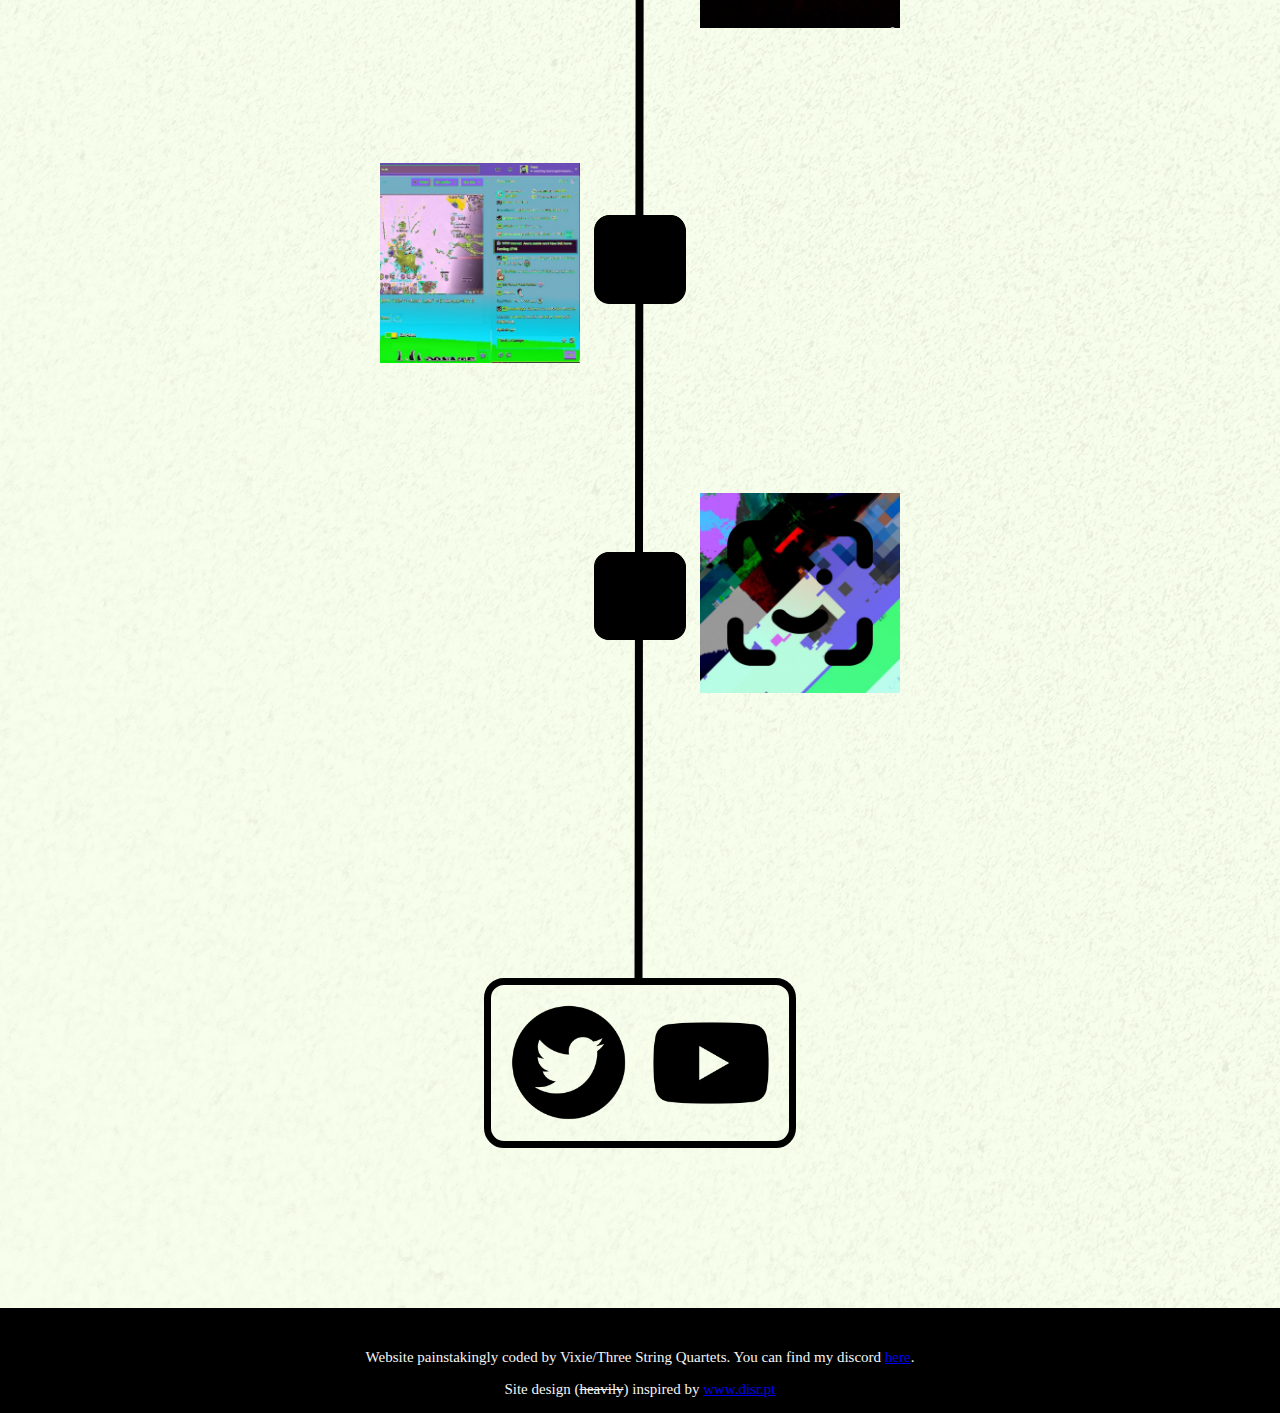
==== commit dc0b8948: "Oh my god I forgot about load times... OH MY GOD I FORGOT ABOUT LOAD TIMES!!" ====
--- a/index.html
+++ b/index.html
@@ -16,28 +16,35 @@
             crossorigin="anonymous"></script>
         <script type="text/javascript">
             var window_height = 0;
-            function header_resize(height) {
+            var window_height_img = 0
+            function header_resize(height, height_img) {
                 $('header').css({height: height + 'px'});
+                $('img').css({'margin-top': height_img + 'px'});
             }
               //execute when the page's code has loaded into the browser
             $(document).ready(function(){
                 //fetch the height of window as a number
                 window_height = $(window).height();
+                window_height_img = $(window).height() - 100;
                 //call your function with a value
-                header_resize(window_height);
+                header_resize(window_height, window_height_img);
             });
               //execute whenever the browser window gets resized
             $(window).resize(function(){
                 window_height = $(window).height();
-                header_resize(height);
+                window_height_img = $(window).height() - 100;
+                header_resize(window_height, window_height_img);
             });
             /*]]>*/
         </script>
     </head>
 
     <body>
-        <header></header>
+        <header>
+            <img src="assets/arrow.gif" alt="Scroll down">
+        </header>
         <main>
+            <!-- I am sorry for the div spam -->
             <p id="moosic">Creating the world's best music</p>
             <a href="https://flash-conduct.bandcamp.com/"><div id="button-bandcamp" class="button"><div class="button-dim"><span>bandcamp</span></div></div></a>
             <a href="https://www.twitch.tv/iamxerbear_"><div id="button-twitch" class="button"><div class="button-dim"><span>Twitch</span></div></div></a>
--- a/index.css
+++ b/index.css
@@ -1,5 +1,6 @@
+/* It works. I will bother with making it less horrifyingly terrible later. I am so sorry for what you are about to witness */
 /* Layout stuff */
-body {
+body {+
     color: black;
     background-color: black;
     font-family: Source Code Pro;
@@ -13,13 +14,25 @@
     background-repeat: no-repeat;
     background-position: top;
     background-attachment: fixed;
+    text-align: center;
+    box-sizing: border-box;
+}
+@media screen and (max-width: 520px) {
+    header {
+        background-size: 1380px;
+    }
+}
+img {
+    margin-top: 30%;
+    width: 50px;
+    height: 60px;
 }
 main {
     height: 2000px;
     background-image: url('/assets/main.png');
     background-position: center;
     position: relative;
-    margin-top: 0.5%;
+    margin-top: 8px;
 }
 #socials  {
     background-color: transparent;
@@ -30,6 +43,7 @@
     border-color: black;
     border-radius: 20px;
     left: 50%;
+    display: inline-block;
 }
 #socials-wrapper {
     position: relative;
@@ -71,21 +85,18 @@
     line-height: normal;
 }
 #button-bandcamp {
-    float: right;
     background-image: url('/assets/bandcamp.png');
     top: 520px;
     left: 50%;
     margin-left: 60px;
 }
 #button-twitch {
-    float: left;
     background-image: url('/assets/twitch.png');
     top: 855px;
     right: 50%;
     margin-right: 60px;
 }
 #button-art {
-    float: right;
     background-image: url('/assets/art.png');
     top: 1185px;
     left: 50%;
@@ -131,11 +142,6 @@
         width: 100px;
     }
 }
-@media screen and (max-width: 400px) {
-    #moosic {
-        margin-right: 50px;
-    }
-}
 @media screen and (max-width: 380px) {
     #button-bandcamp {
         top: 560px;
@@ -150,9 +156,6 @@
         line-height: 100px;
         width: 100px;
     }
-    #moosic {
-        margin-right: 50px;
-    }
 }
 /* Style text */
 #moosic {
@@ -161,7 +164,8 @@
     right: 50%;
     margin-right: 60px;
 }
-.footer-link:visited .footer-link:active .footer-link:active .footer-link:link .footer-link {
-    color: rgb(27, 106, 203);
-    text-decoration: none;
-}+@media screen and (max-width: 400px) {
+    #moosic {
+        margin-right: 40px;
+    }
+}
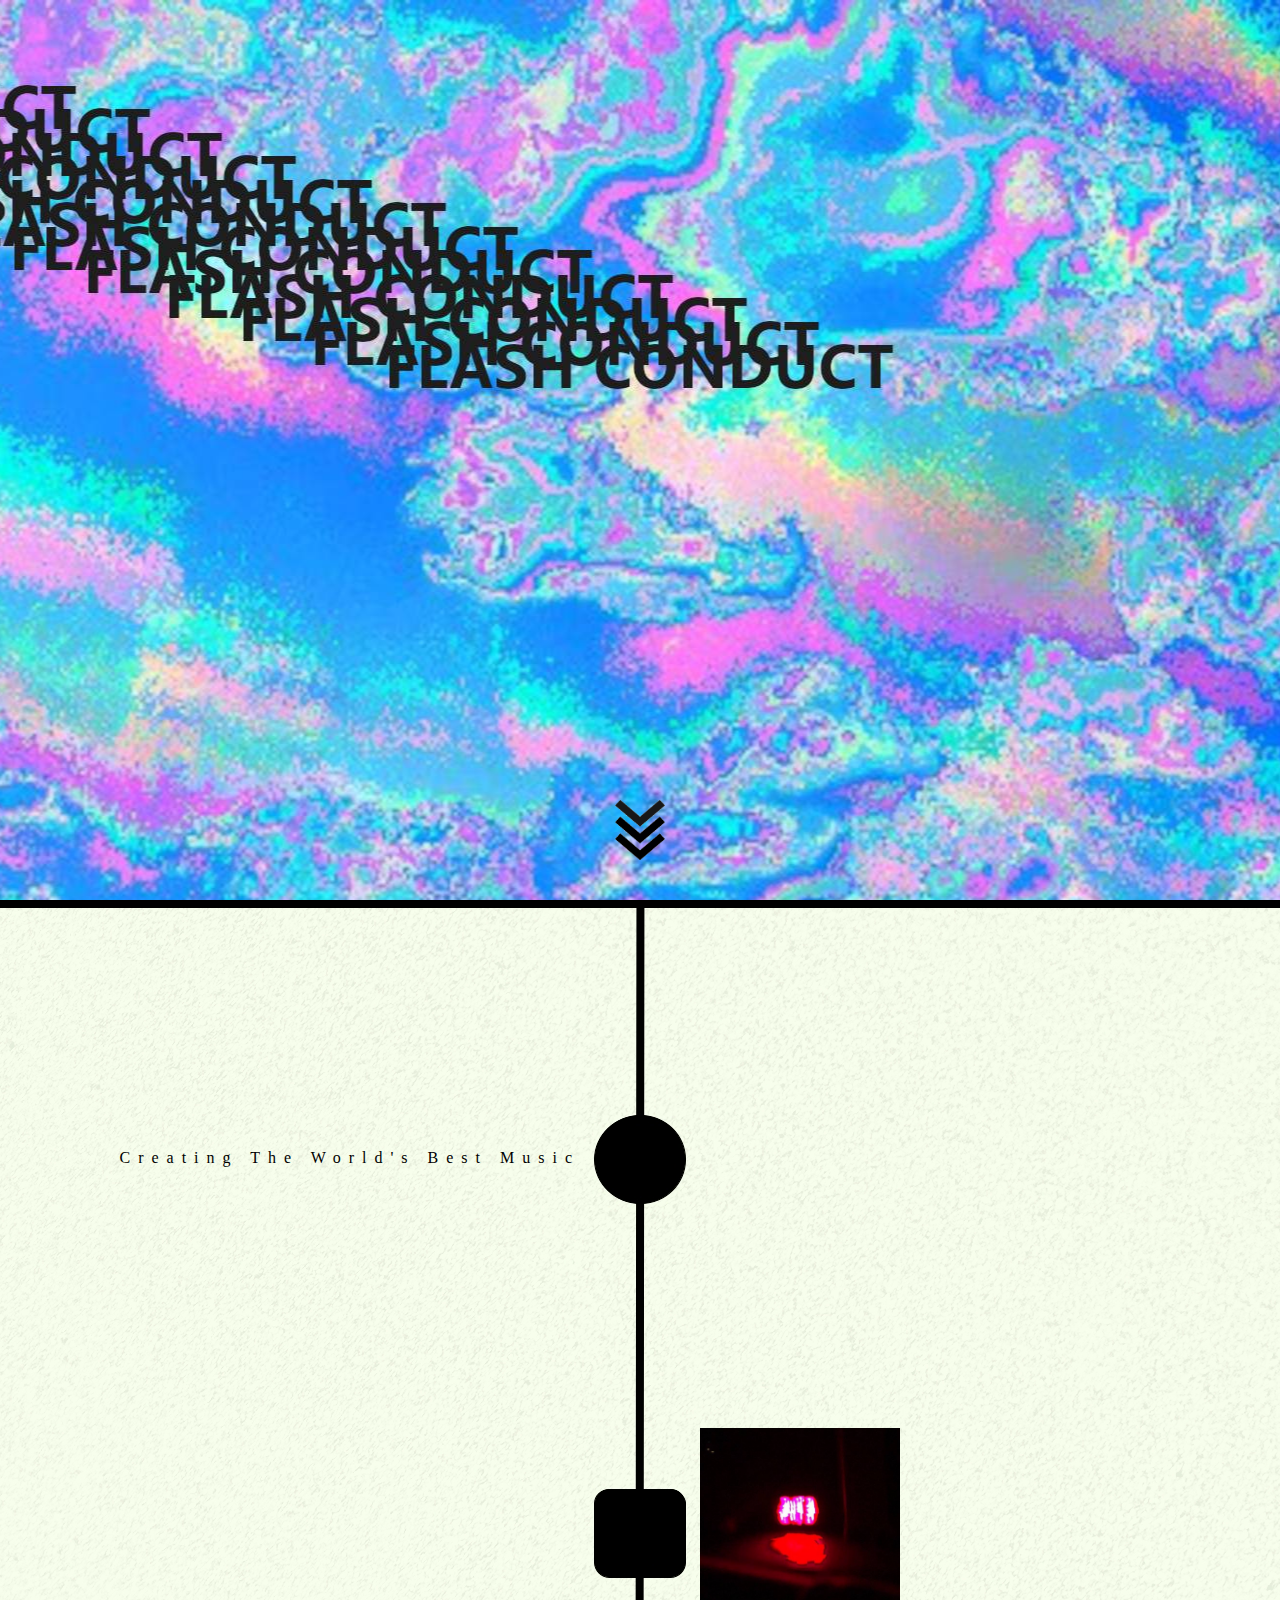
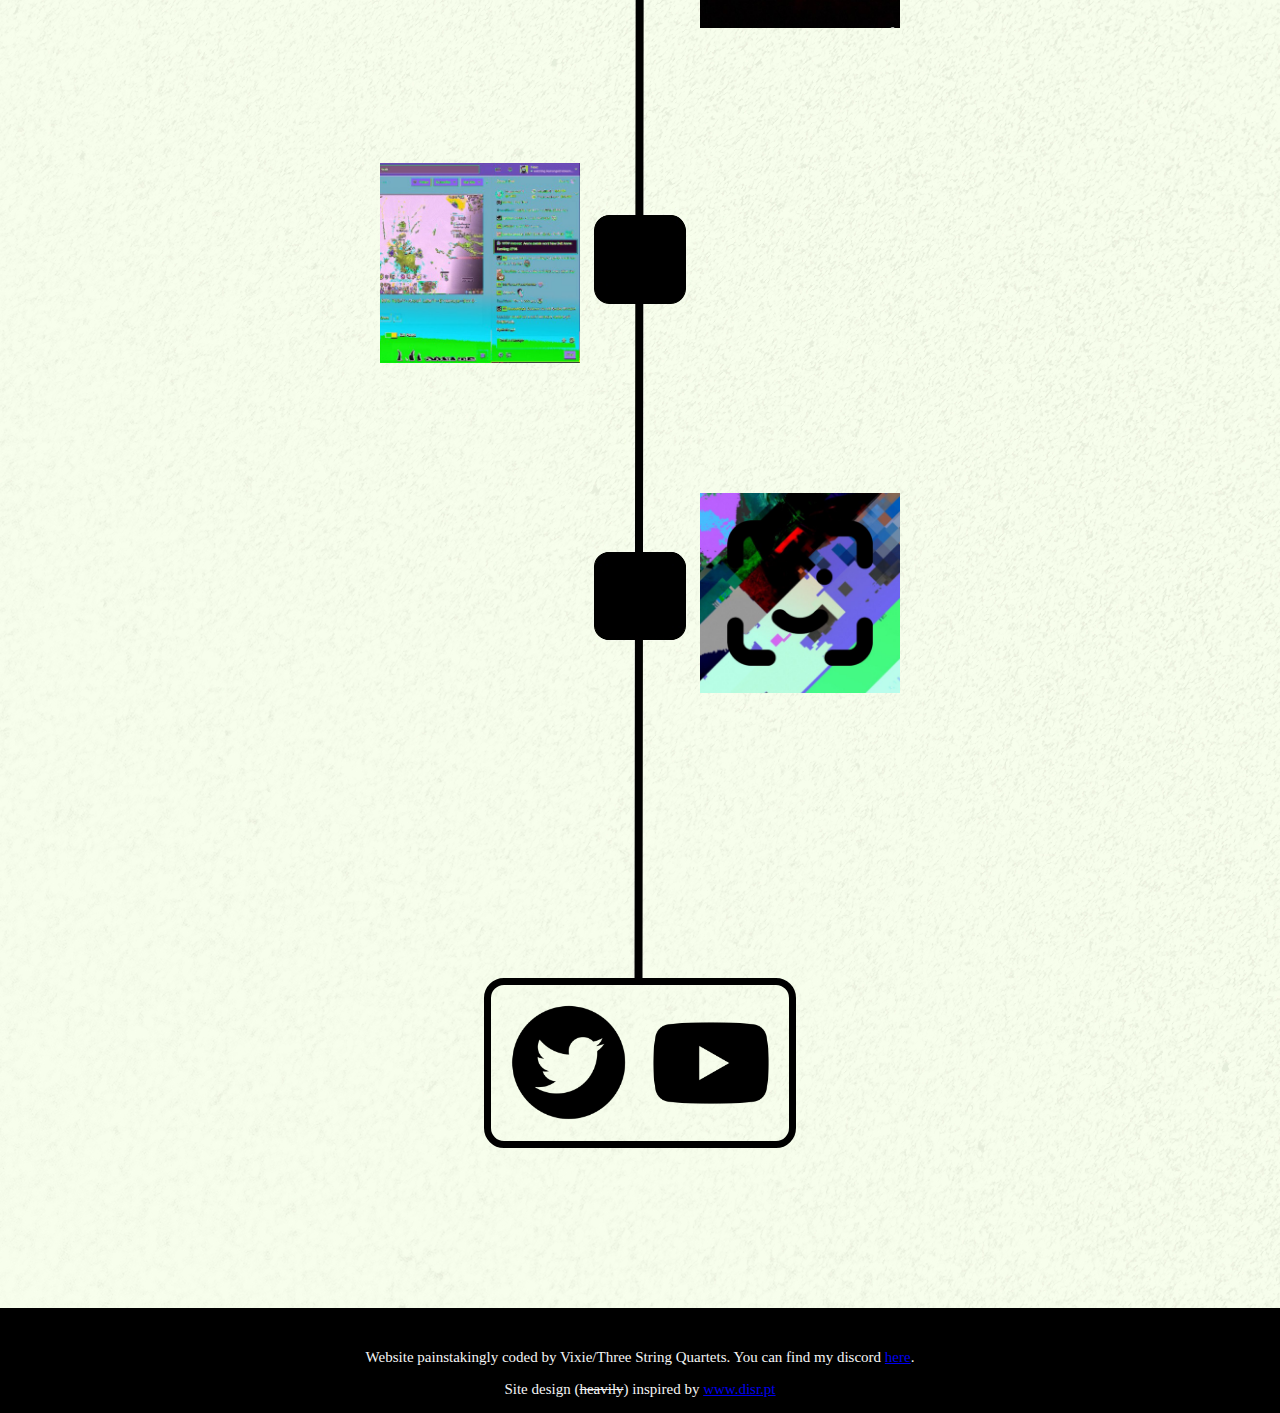
==== commit 9afb3407: "Fixed loading time issue and some 'typos'" ====
--- a/index.html
+++ b/index.html
@@ -4,7 +4,7 @@
         <title>FLASH CONDUCT</title>
         <meta charset="UTF-8">
         <meta name="keywords" content="band, music, Flash Conduct, FC, Xerbie, Xerbear">
-        <meta name="description" content="Website for the musician Flash Conduct.">
+        <meta name="description" content="Creating Madness">
         <meta name="author" content="Vixie">
         <meta name="viewport" content="width=device-width, initial-scale=1.0">
         <link rel="stylesheet" href="lib/normalize.css">
@@ -45,8 +45,8 @@
         </header>
         <main>
             <!-- I am sorry for the div spam -->
-            <p id="moosic">Creating the world's best music</p>
-            <a href="https://flash-conduct.bandcamp.com/"><div id="button-bandcamp" class="button"><div class="button-dim"><span>bandcamp</span></div></div></a>
+            <p id="moosic">Creating The World's Best Music</p>
+            <a href="https://flash-conduct.bandcamp.com/"><div id="button-bandcamp" class="button"><div class="button-dim"><span>Bandcamp</span></div></div></a>
             <a href="https://www.twitch.tv/iamxerbear_"><div id="button-twitch" class="button"><div class="button-dim"><span>Twitch</span></div></div></a>
             <a href="art.html"><div id="button-art" class="button"><div class="button-dim"><span>Art</span></div></div></a>
             <div id="socials-wrapper">
@@ -57,8 +57,8 @@
             </div>
         </main>
         <footer>
-            <p>Website painstakingly coded by Vixie/Three String Quartets. You can find my discord <a class="footer-link" href="https://t.co/CVAYWTS5OM?amp=1">here</a>.</p>
-            <p>Site design (<del>heavily</del>) inspired by <a class="footer-link" href="https://www.disr.pt/">www.disr.pt</a></p>
+            <p>Website painstakingly coded by Vixie/Three String Quartets. You can find my discord <a href="https://t.co/CVAYWTS5OM?amp=1">here</a>.</p>
+            <p>Site design (<del>heavily</del>) inspired by <a href="https://www.disr.pt/">www.disr.pt</a></p>
         </footer>
     </body>
 </html>--- a/index.css
+++ b/index.css
@@ -10,7 +10,7 @@
     text-align: center;
 }
 header {
-    background-image: url('/assets/header.png');
+    background-image: url('/assets/header.jpeg');
     background-repeat: no-repeat;
     background-position: top;
     background-attachment: fixed;
@@ -29,7 +29,7 @@
 }
 main {
     height: 2000px;
-    background-image: url('/assets/main.png');
+    background-image: url('/assets/main.jpeg');
     background-position: center;
     position: relative;
     margin-top: 8px;
@@ -85,7 +85,7 @@
     line-height: normal;
 }
 #button-bandcamp {
-    background-image: url('/assets/bandcamp.png');
+    background-image: url('/assets/bandcamp.jpeg');
     top: 520px;
     left: 50%;
     margin-left: 60px;
